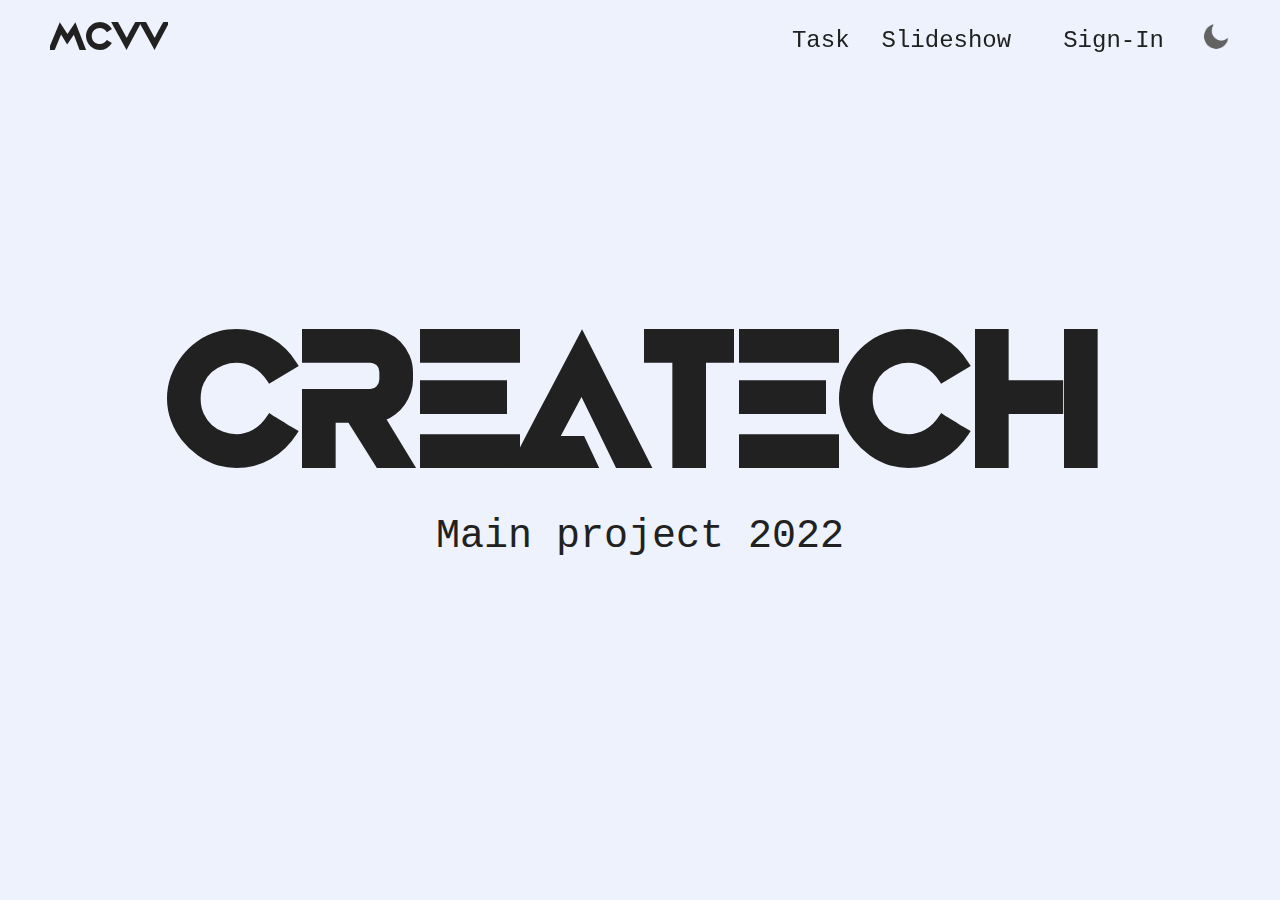
==== index.html @ 45f5e441 "changes in logo and home, replaced slideshow js" ====
<!DOCTYPE html>
<html lang="en">
	<head>
		<meta charset="UTF-8">
		<meta http-equiv="X-UA-Compatible" content="IE=edge">
		<meta name="viewport" content="width=device-width, initial-scale=1.0">
		<title>CREATECH</title>

		<link rel="stylesheet" href="./css/main.css">
		<link rel="stylesheet" href="./css/modules/hero.css">
		<script type="module" src="./js/main.js"></script>
	</head>
	<body>
		<header>
			<nav class="navbar">
				<div class="navbar__container">
					<a href="./index.html" id="navbar__logo">
					MCVV</a>
					<div class="navbar__toggle" id="mobile-menu">
						<span class="bar"></span> <span class="bar"></span>
						<span class="bar"></span>
					</div>
					<ul class="navbar__menu">
						<!-- <li class="navbar__item">
							<a href="./index.html" class="navbar__links">
								<div>Home</div>
							</a>
						</li> -->
						<li class="navbar__item">
							<a href="./task-list.html" class="navbar__links">
								<div>Task</div>
							</a>
						</li>
						<li class="navbar__item">
							<a href="./slideshow.html" class="navbar__links">
								<div>Slideshow</div>
							</a>
						</li>
						<li class="navbar__button">
							<a href="./sign-in.html" class="navbar__button-sign">
								<div>Sign-In</div>
							</a>
						</li>
						<div class="theme__container">
							<img src="./assets/icons/moon.png" id="icon">
						</div>
					</ul>
				</div>
			</nav>
		</header>

		<main>
			<div class="headline__container">
				<h1 class="headline__main">CREATECH</h1>
				<p>Main project 2022</p>
			</div>
		</main>

		<footer></footer>
	</body>
</html>
---- css/main.css ----
@import './variables.css';
@import './reset.css';
@import './fonts.css';
@import './base.css';

@import './modules/footer.css';
@import './modules/header.css';
---- css/modules/hero.css ----
.headline__container {
	margin: 15rem auto;
	display: flex;
	flex-flow: column;
	justify-content: center;
	align-items: center;
}

.headline__main {
	color: var(--secondary-color);
	font-family: 'Movement VN';
	font-size: 12rem;
}
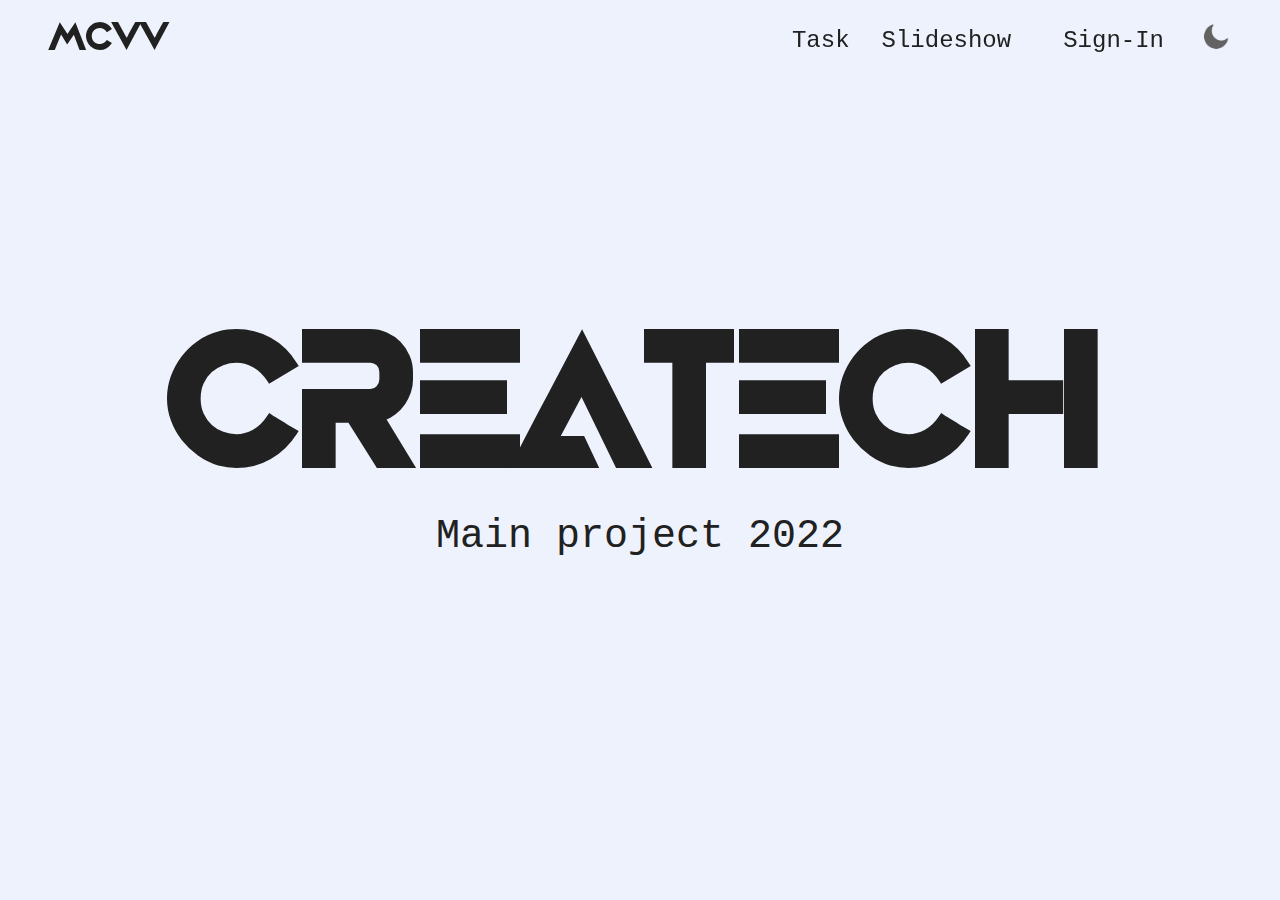
==== commit 0f2bcdcc: "created a projects folder for html clean" ====
--- a/index.html
+++ b/index.html
@@ -27,12 +27,12 @@
 							</a>
 						</li> -->
 						<li class="navbar__item">
-							<a href="./task-list.html" class="navbar__links">
+							<a href="./projects/task-list.html" class="navbar__links">
 								<div>Task</div>
 							</a>
 						</li>
 						<li class="navbar__item">
-							<a href="./slideshow.html" class="navbar__links">
+							<a href="./projects/slideshow.html" class="navbar__links">
 								<div>Slideshow</div>
 							</a>
 						</li>
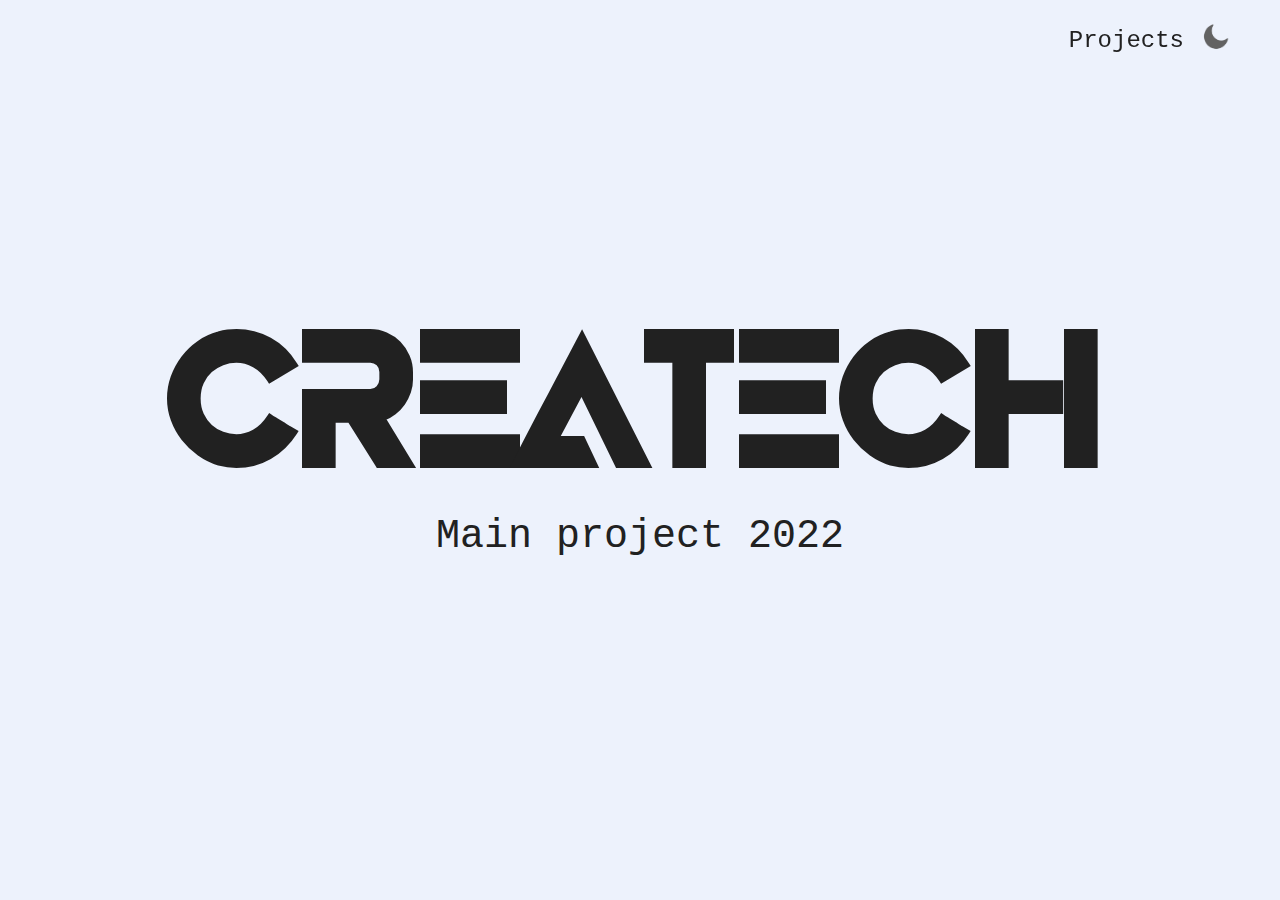
==== commit c82927fe: "work with navbar" ====
--- a/index.html
+++ b/index.html
@@ -14,8 +14,8 @@
 		<header>
 			<nav class="navbar">
 				<div class="navbar__container">
-					<a href="./index.html" id="navbar__logo">
-					MCVV</a>
+					<!-- <a href="./index.html" id="navbar__logo">
+					MCVV</a> -->
 					<div class="navbar__toggle" id="mobile-menu">
 						<span class="bar"></span> <span class="bar"></span>
 						<span class="bar"></span>
@@ -27,20 +27,69 @@
 							</a>
 						</li> -->
 						<li class="navbar__item">
-							<a href="./projects/task-list.html" class="navbar__links">
-								<div>Task</div>
-							</a>
+							<a href="#" class="navbar__links">Projects</a>
+							<ul class="navbar__dropdown">
+								<li><a href="./projects/task-list.html">Task</a></li>
+								<li><a href="./projects/slideshow.html">Slideshow</a></li>
+								<!-- <li><a href="#">JavaScript</a></li> -->
+								<!-- <li><a href="#">PHP</a></li> -->
+							</ul>
 						</li>
-						<li class="navbar__item">
+						<!-- <li class="navbar__item">
 							<a href="./projects/slideshow.html" class="navbar__links">
 								<div>Slideshow</div>
 							</a>
-						</li>
-						<li class="navbar__button">
+						</li> -->
+						<!-- <div class="collapsible">
+							<button class="collapsible__toggle">Projects</button>
+							<div class="collapsible__content">
+								<li class="navbar__item">
+									<a href="./projects/task-list.html" class="navbar__links">
+										Task
+									</a>
+								</li>
+								<li class="navbar__item">
+									<a href="./projects/slideshow.html" class="navbar__links">
+										Slideshow
+									</a>
+								</li>
+							</div>
+						</div> -->
+						<!-- <div class="collapsible">
+							<button class="collapsible__toggle">About</button>
+							<div class="collapsible__content">
+								<li class="navbar__item">
+									<a href="./menu/about/about-us.html" class="navbar__links">
+										About
+									</a>
+								</li>
+								<li class="navbar__item">
+									<a href="./menu/about/prototype.html" class="navbar__links">
+										Prototype
+									</a>
+								</li>
+							</div>
+						</div> -->
+						<!-- <div class="collapsible">
+							<button class="collapsible__toggle">Contact</button>
+							<div class="collapsible__content">
+								<li class="navbar__item">
+									<a href="./menu/contact/contact.html" class="navbar__links">
+										Contact
+									</a>
+								</li>
+								<li class="navbar__item">
+									<a href="./menu/contact/collaborators.html" class="navbar__links">
+										Collaborators
+									</a>
+								</li>
+							</div>
+						</div> -->
+						<!-- <li class="navbar__button">
 							<a href="./sign-in.html" class="navbar__button-sign">
 								<div>Sign-In</div>
 							</a>
-						</li>
+						</li> -->
 						<div class="theme__container">
 							<img src="./assets/icons/moon.png" id="icon">
 						</div>
--- a/css/main.css
+++ b/css/main.css
@@ -3,5 +3,6 @@
 @import './fonts.css';
 @import './base.css';
 
+@import './modules/collapsible.css';
 @import './modules/footer.css';
 @import './modules/header.css';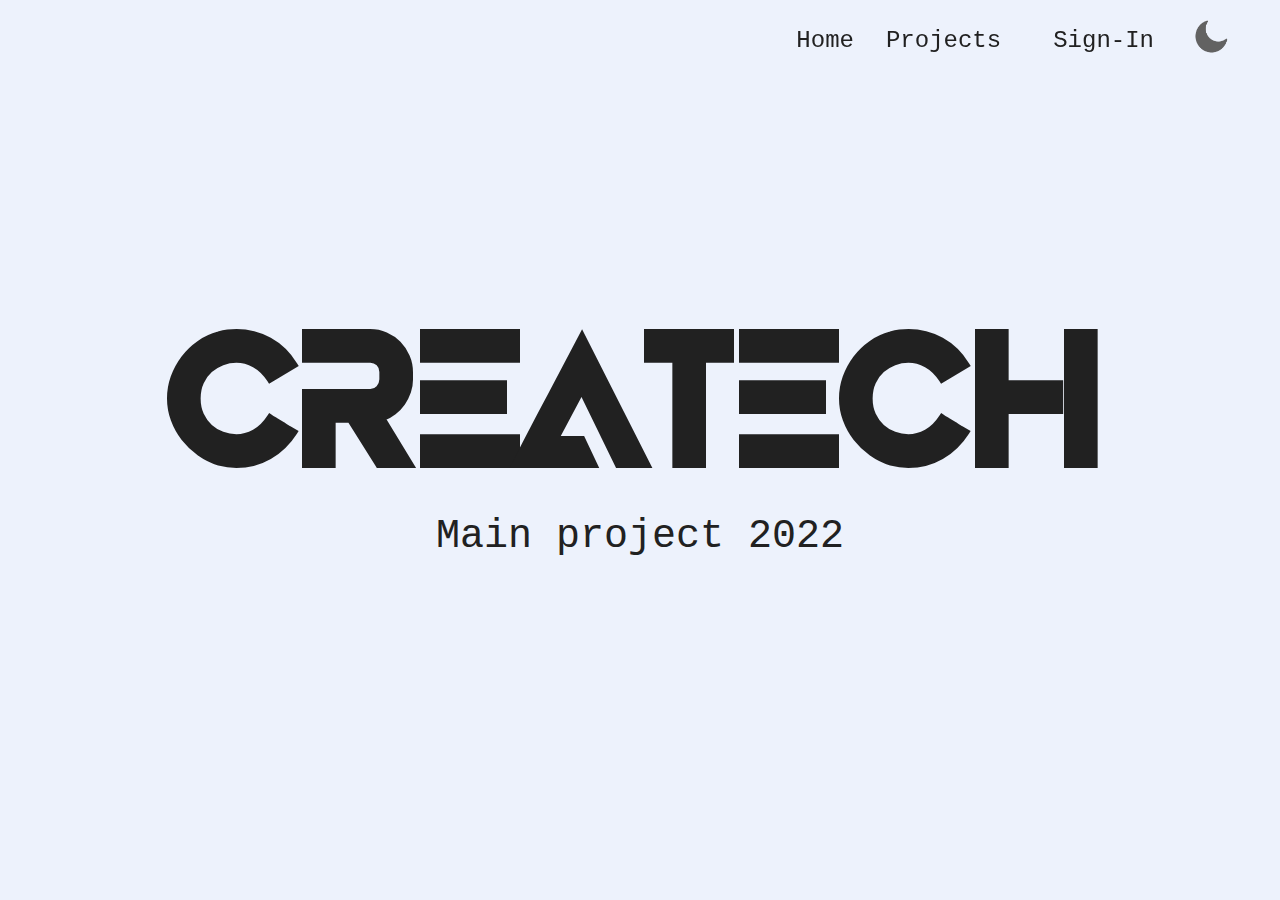
==== commit dcae42c5: "testing multiple options for navbar more will come" ====
--- a/index.html
+++ b/index.html
@@ -21,11 +21,11 @@
 						<span class="bar"></span>
 					</div>
 					<ul class="navbar__menu">
-						<!-- <li class="navbar__item">
+						<li class="navbar__item">
 							<a href="./index.html" class="navbar__links">
 								<div>Home</div>
 							</a>
-						</li> -->
+						</li>
 						<li class="navbar__item">
 							<a href="#" class="navbar__links">Projects</a>
 							<ul class="navbar__dropdown">
@@ -85,11 +85,11 @@
 								</li>
 							</div>
 						</div> -->
-						<!-- <li class="navbar__button">
+						<li class="navbar__button">
 							<a href="./sign-in.html" class="navbar__button-sign">
 								<div>Sign-In</div>
 							</a>
-						</li> -->
+						</li>
 						<div class="theme__container">
 							<img src="./assets/icons/moon.png" id="icon">
 						</div>
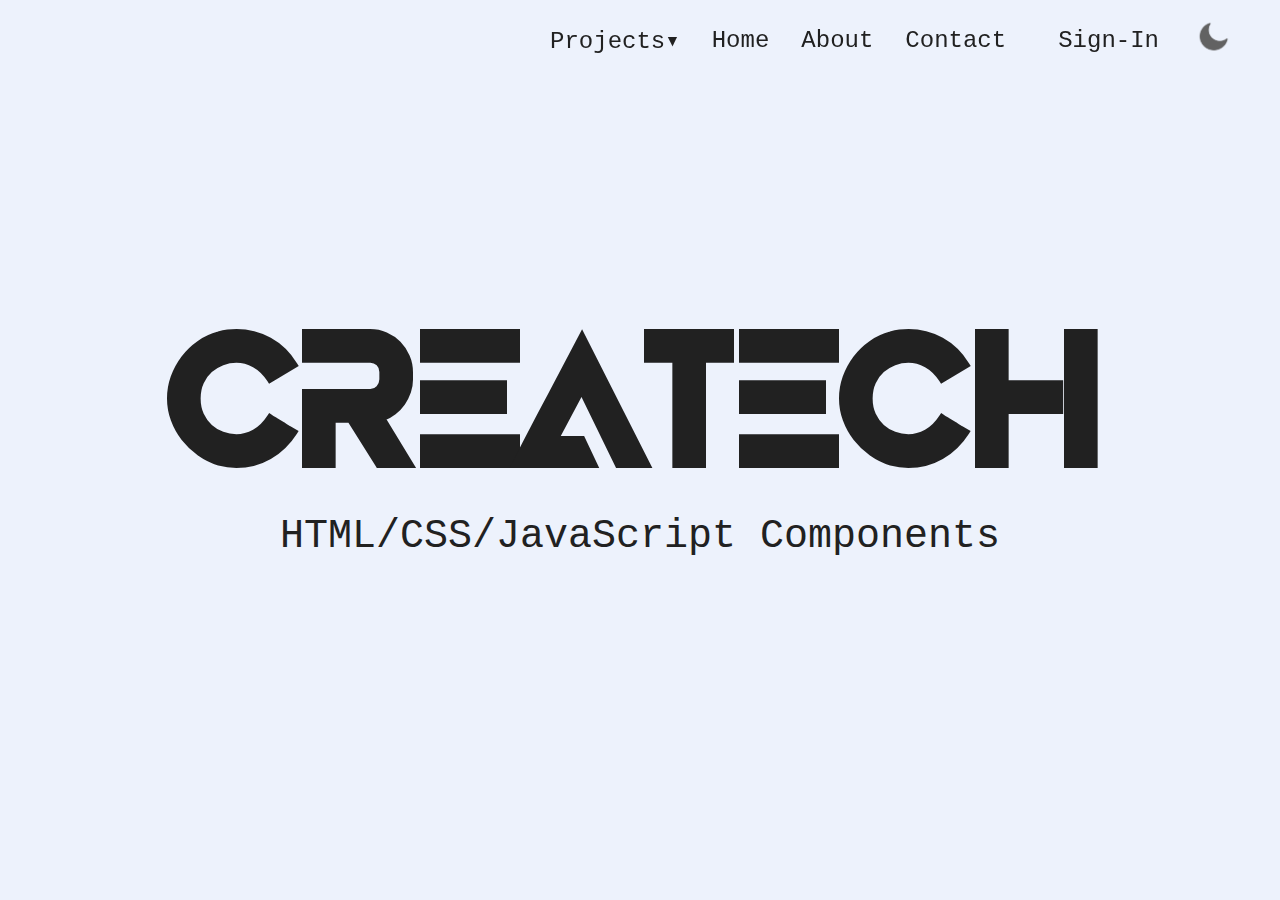
==== commit 5f59a5a8: "navigation bar layout on all active html files" ====
--- a/index.html
+++ b/index.html
@@ -22,69 +22,27 @@
 					</div>
 					<ul class="navbar__menu">
 						<li class="navbar__item">
+							<a href="#" class="navbar__links">Projects&#x25BE;</a>
+							<ul class="navbar__dropdown">
+								<li><a href="./projects/task-list.html">Task</a></li>
+								<li><a href="./projects/slideshow.html">Slideshow</a></li>
+							</ul>
+						</li>
+						<li class="navbar__item">
 							<a href="./index.html" class="navbar__links">
-								<div>Home</div>
+								Home
 							</a>
 						</li>
 						<li class="navbar__item">
-							<a href="#" class="navbar__links">Projects</a>
-							<ul class="navbar__dropdown">
-								<li><a href="./projects/task-list.html">Task</a></li>
-								<li><a href="./projects/slideshow.html">Slideshow</a></li>
-								<!-- <li><a href="#">JavaScript</a></li> -->
-								<!-- <li><a href="#">PHP</a></li> -->
-							</ul>
+							<a href="./menu/about-us.html" class="navbar__links">
+								About
+							</a>
 						</li>
-						<!-- <li class="navbar__item">
-							<a href="./projects/slideshow.html" class="navbar__links">
-								<div>Slideshow</div>
+						<li class="navbar__item">
+							<a href="./menu/contact.html" class="navbar__links">
+								Contact
 							</a>
-						</li> -->
-						<!-- <div class="collapsible">
-							<button class="collapsible__toggle">Projects</button>
-							<div class="collapsible__content">
-								<li class="navbar__item">
-									<a href="./projects/task-list.html" class="navbar__links">
-										Task
-									</a>
-								</li>
-								<li class="navbar__item">
-									<a href="./projects/slideshow.html" class="navbar__links">
-										Slideshow
-									</a>
-								</li>
-							</div>
-						</div> -->
-						<!-- <div class="collapsible">
-							<button class="collapsible__toggle">About</button>
-							<div class="collapsible__content">
-								<li class="navbar__item">
-									<a href="./menu/about/about-us.html" class="navbar__links">
-										About
-									</a>
-								</li>
-								<li class="navbar__item">
-									<a href="./menu/about/prototype.html" class="navbar__links">
-										Prototype
-									</a>
-								</li>
-							</div>
-						</div> -->
-						<!-- <div class="collapsible">
-							<button class="collapsible__toggle">Contact</button>
-							<div class="collapsible__content">
-								<li class="navbar__item">
-									<a href="./menu/contact/contact.html" class="navbar__links">
-										Contact
-									</a>
-								</li>
-								<li class="navbar__item">
-									<a href="./menu/contact/collaborators.html" class="navbar__links">
-										Collaborators
-									</a>
-								</li>
-							</div>
-						</div> -->
+						</li>
 						<li class="navbar__button">
 							<a href="./sign-in.html" class="navbar__button-sign">
 								<div>Sign-In</div>
@@ -101,7 +59,7 @@
 		<main>
 			<div class="headline__container">
 				<h1 class="headline__main">CREATECH</h1>
-				<p>Main project 2022</p>
+				<p>HTML/CSS/JavaScript Components</p>
 			</div>
 		</main>
 
